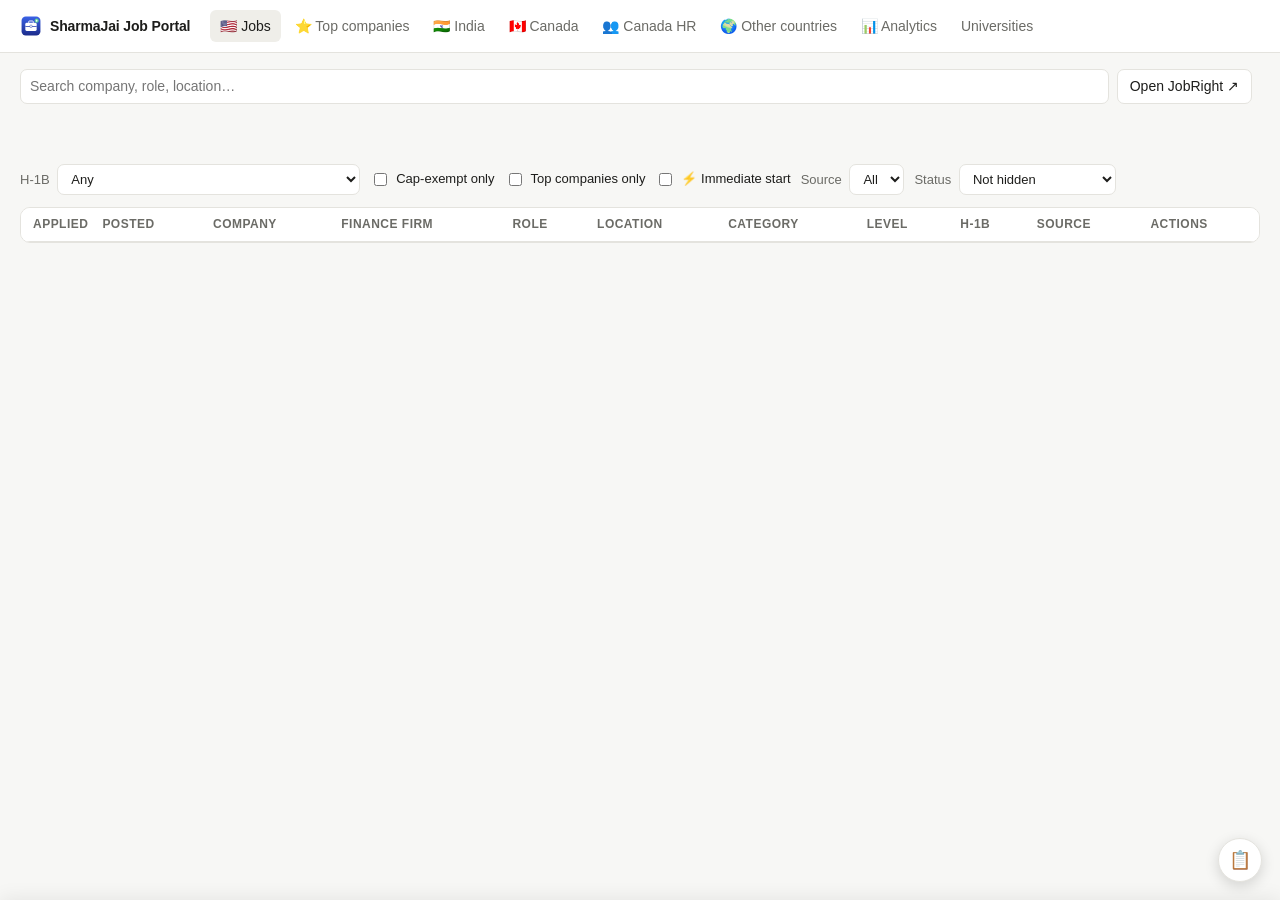
==== static/index.html @ 550d32d0 "Accounts: optional email to sign in with; 8-character minimum password Co-Authored-By: Claude Opus 5" ====
<!doctype html>
<!-- ===== JAI SHARMA watermark =====
    ,,,,,,,    ,,,    ,,,,,,         ,,,,,   ,,   ,,    ,,,    ,,,,,,   ,,   ,,    ,,,
        ,,    ,, ,,     ,,          ,,   ,,  ,,   ,,   ,, ,,   ,,   ,,  ,,, ,,,   ,, ,,
        ,,   ,,   ,,    ,,          ,,       ,,   ,,  ,,   ,,  ,,   ,,  ,,,,,,,  ,,   ,,
        ,,   ,,   ,,    ,,           ,,,,,   ,,,,,,,  ,,   ,,  ,,,,,,   ,, , ,,  ,,   ,,
        ,,   ,,,,,,,    ,,               ,,  ,,   ,,  ,,,,,,,  ,, ,,    ,,   ,,  ,,,,,,,
    ,,  ,,   ,,   ,,    ,,          ,,   ,,  ,,   ,,  ,,   ,,  ,,  ,,   ,,   ,,  ,,   ,,
     ,,,,    ,,   ,,  ,,,,,,         ,,,,,   ,,   ,,  ,,   ,,  ,,   ,,  ,,   ,,  ,,   ,,

                                                     J       A
                        IS                           HA     RM
                      AJAISH                         ARMAJAISHAR
                    MAJAISHARM                      AJAI00SHARMAJAI
                  SHARMAJAISHARM                   AJAISHARMAJAISHARMAJ
                AISHARMAJAISHARMAJ                AISHARMAJAISHARMAJAISHAR
              MAJAISHARMAJAISHARMAJA             ISHARMAJAISHARMA  JA  IS H
            ARMAJAISHARMAJAISHARMAJAIS          HARMAJAISHAR   MA  JA
          ISHARMAJAISHARMAJAISHARMAJAISH       ARMAJAISHAR
              MAJAISHARMAJAISHARMAJAISHARM    AJAISHARMA
     J           AISHARMAJAISHARMAJAISHARMAJAISHARM
     AJ        AISHARMAJAISHARMAJAISHARMAJAISHARMA
     JAI     SHARMAJAISHARMAJAISHARMAJAISHARMAJA
      ISHA  RMAJAISHARMAJAISHARMAJAISHARMAJAISH
       ARMAJAISHARMAJAISHARMAJAISHARMAJAISHAR
         MAJAISHARMAJAISHARMAJAISHARMAJAISH
            ARMAJAISHAR  MAJAISHA   RMAJAISH
                         ARMAJ      AISHA
                         RMAJAI     SHARMA
                        JAI SHAR   MAJ AISH

                ~ built by JAI SHARMA ~
     ============================== -->
<html lang="en">
<head>
<meta charset="utf-8">
<meta name="viewport" content="width=device-width, initial-scale=1">
<title>SharmaJai Job Portal</title>
<link rel="stylesheet" href="style.css">
</head>
<body>
<header class="top">
  <div class="brand"><img src="logo-mark.svg" alt="" width="22" height="22">SharmaJai Job Portal</div>
  <nav id="tabs">
    <button data-tab="jobs" class="active">🇺🇸 Jobs</button>
    <button data-tab="top">⭐ Top companies</button>
    <button data-tab="india">🇮🇳 India</button>
    <button data-tab="canada">🇨🇦 Canada</button>
    <button data-tab="canhr">👥 Canada HR</button>
    <button data-tab="world">🌍 Other countries</button>
    <button data-tab="analytics">📊 Analytics</button>
    <button data-tab="unis">Universities</button>
    <button data-tab="ask" class="admin-only">Ask All LLMs</button>
    <button data-tab="users" class="admin-only">👤 Users</button>
    <button data-tab="settings" class="admin-only">Settings</button>
  </nav>
  <div id="llm-pills" class="pills"></div>
</header>

<main>
<!-- ============================ JOBS ============================ -->
<section id="tab-jobs" class="tab active">
  <div class="region-head" id="region-head"></div>
  <div class="toolbar">
    <input id="q" type="search" placeholder="Search company, role, location…">
    <button id="btn-refresh" class="primary admin-only">Refresh now</button>
    <button id="btn-apify" class="admin-only">Fetch LinkedIn (Apify)</button>
    <button id="btn-add-job" class="admin-only">+ Add job</button>
    <a class="btn" href="https://jobright.ai/jobs" target="_blank" rel="noopener">Open JobRight ↗</a>
    <span id="refresh-state" class="muted"></span>
  </div>

  <div class="filters">
    <div class="chips" id="f-cat"></div>
    <div class="chips" id="f-level"></div>
    <div class="chips" id="f-age"></div>
    <div class="chips" id="f-stype"></div>
    <div class="chips" id="f-fin"></div>
    <div class="chips" id="f-place"></div>
    <div class="row">
      <label class="us-only">H-1B
        <select id="f-h1b">
          <option value="">Any</option>
          <option value="sponsor">Has sponsored H-1B (USCIS data or posting)</option>
          <option value="yes">Posting says it sponsors</option>
          <option value="not-no">Hide "no sponsorship" / citizens only</option>
        </select>
      </label>
      <label class="check us-only"><input type="checkbox" id="f-cap"> Cap-exempt only</label>
      <label class="check"><input type="checkbox" id="f-top"> Top companies only</label>
      <label class="check" title="The posting asks for someone who can start right away"><input type="checkbox" id="f-imm"> ⚡ Immediate start</label>
      <label>Source <select id="f-source"><option value="">All</option></select></label>
      <label>Status
        <select id="f-status">
          <option value="active">Not hidden</option>
          <option value="todo">Not applied yet</option>
          <option value="applied-any">Applied (any stage)</option>
          <option value="saved">Saved</option>
          <option value="waiting">⏸ Wait (checkpoint)</option>
          <option value="declined">✗ Declined</option>
          <option value="interviewing">Interviewing</option>
          <option value="offer">Offer</option>
          <option value="rejected">Rejected</option>
          <option value="hidden">Hidden</option>
        </select>
      </label>
      <span id="count" class="muted"></span>
    </div>
  </div>

  <div class="table-wrap">
    <table id="jobs">
      <thead><tr>
        <th class="cb-col" title="Tick when you've applied">Applied</th>
        <th data-sort="posted">Posted</th>
        <th data-sort="company">Company</th>
        <th data-sort="fin">Finance firm</th>
        <th data-sort="title">Role</th>
        <th data-sort="location">Location</th>
        <th>Category</th>
        <th data-sort="level">Level</th>
        <th data-sort="h1b">H-1B</th>
        <th data-sort="source">Source</th>
        <th>Actions</th>
      </tr></thead>
      <tbody></tbody>
    </table>
    <button id="more" class="hidden">Show more</button>
  </div>
</section>

<!-- ============================ ANALYTICS ============================ -->
<section id="tab-analytics" class="tab">
  <div id="an" class="an"></div>
</section>

<!-- ============================ UNIVERSITIES ============================ -->
<section id="tab-unis" class="tab">
  <div class="uni-head">
    <div>
      <h2>Top universities</h2>
      <p class="muted">Jobs pulled straight from the universities' own career sites, plus matching postings from your other sources.
      Universities and their affiliated nonprofits are usually <b>H-1B cap-exempt</b>, meaning no lottery, and they can file at any time of year.</p>
    </div>
  </div>
  <div id="uni-cards" class="uni-cards"></div>
  <div class="toolbar">
    <input id="uq" type="search" placeholder="Search role or keyword (e.g. software, data, research)…">
    <span id="uni-count" class="muted"></span>
  </div>
  <div class="filters">
    <div class="chips" id="u-type"></div>
    <div class="chips" id="u-age"></div>
  </div>
  <div class="table-wrap">
    <table id="uni-table">
      <thead><tr><th class="cb-col">Applied</th><th>Posted</th><th>University</th><th>Role</th><th>Location</th><th>Type</th><th>Source</th><th>Actions</th></tr></thead>
      <tbody></tbody>
    </table>
    <button id="u-more" class="hidden">Show more</button>
  </div>
</section>

<!-- ============================ ASK ALL ============================ -->
<section id="tab-ask" class="tab">
  <div class="ask">
    <div class="templates" id="templates"></div>
    <textarea id="ask-system" rows="2" placeholder="System prompt (optional)"></textarea>
    <textarea id="ask-prompt" rows="7" placeholder="Ask ChatGPT, Claude and the others the same thing…"></textarea>
    <div class="row">
      <div id="ask-providers" class="row"></div>
      <button id="ask-go" class="primary">Ask all</button>
    </div>
    <div id="ask-out" class="grid"></div>
  </div>
</section>

<!-- ============================ SETTINGS ============================ -->
<section id="tab-users" class="tab">
  <h2>Users</h2>
  <p class="muted">Only you can create accounts. Each person signs in with the username and password you give them,
    sees the job tabs and their own Analytics, and marks applied / wait / decline for themselves. They can change
    their password from the 🔑 button. Phone alerts, Settings, LinkedIn fetches and Ask All LLMs stay yours.</p>
  <form id="user-form" class="user-form" autocomplete="off">
    <input id="nu-name" placeholder="Username (e.g. priya)" required pattern="[A-Za-z0-9._-]{3,32}" autocapitalize="none" spellcheck="false">
    <input id="nu-email" type="email" placeholder="Email (optional, can sign in with it)" autocapitalize="none" spellcheck="false">
    <input id="nu-pass" placeholder="Starting password (8+ characters)" required minlength="8">
    <button class="secondary" type="button" id="nu-gen" title="Make up a strong password">🎲 Generate</button>
    <button class="primary">Create account</button>
  </form>
  <table class="users-table"><thead><tr><th>User</th><th>Role</th><th>Status</th><th>Applied</th><th>Last sign-in</th><th>Last activity</th><th></th></tr></thead>
    <tbody id="users-body"></tbody></table>
</section>

<section id="tab-settings" class="tab">
  <div class="settings">
    <h3>AI models</h3>
    <div id="set-llms"></div>
    <p class="muted">Keys live in <code>.env</code> in the project folder (restart the portal after editing). ChatGPT Plus / Claude Pro don't include API access — without keys, use the copy &amp; paste mode.</p>

    <h3>GitHub job lists</h3>
    <ul id="set-sources" class="list"></ul>
    <div class="row">
      <input id="src-url" placeholder="https://github.com/owner/repo">
      <input id="src-name" placeholder="Name (optional)">
      <select id="src-level">
        <option value="early_career">New grad / early career</option>
        <option value="internship">Internships</option>
        <option value="experienced">Experienced</option>
      </select>
      <button id="src-add" class="primary">Add</button>
    </div>

    <h3>Apify (LinkedIn)</h3>
    <div id="set-apify"></div>

    <h3>Finance firms</h3>
    <p class="muted">Edit the list in <code>config/finance_firms.yaml</code>. H-1B numbers are initial + continuing approvals from the
      <a href="https://www.uscis.gov/tools/reports-and-studies/h-1b-employer-data-hub" target="_blank" rel="noopener">USCIS H-1B Employer Data Hub</a>, FY2023 (latest published).</p>
    <div class="table-wrap"><table class="small" id="set-firms"><thead><tr><th>Firm</th><th>Category</th><th>H-1B FY23</th><th>Career site</th></tr></thead><tbody></tbody></table></div>

    <h3 id="alerts-h">📱 Phone &amp; email alerts</h3>
    <div class="card" id="alerts-card"><span class="spinner"></span>Loading…</div>

    <h3>Tech companies</h3>
    <p class="muted">FAANG / MAANG, big tech, top tech and India tech, read from their own career sites. Edit the list in <code>config/more_companies.yaml</code>.
      Google, Meta, Apple and Uber can't be read directly; they come from the GitHub lists and the LinkedIn (Apify) company search.</p>
    <div class="table-wrap"><table class="small" id="set-companies"><thead><tr><th>Company</th><th>Group</th><th>H-1B FY23</th><th>Career site</th></tr></thead><tbody></tbody></table></div>

    <h3>Last fetch</h3>
    <table class="small" id="set-log"><tbody></tbody></table>
  </div>
</section>
</main>

<dialog id="dlg-pass">
  <form method="dialog" id="pass-form">
    <h3>Change your password</h3>
    <label class="lbl" for="pw-cur">Current password</label>
    <input id="pw-cur" type="password" autocomplete="current-password" required>
    <label class="lbl" for="pw-new">New password (8+ characters)</label>
    <input id="pw-new" type="password" autocomplete="new-password" required minlength="8">
    <p id="pw-msg" class="flag" role="alert"></p>
    <menu><button value="cancel" formnovalidate>Cancel</button><button value="ok" class="primary" id="pw-go">Change password</button></menu>
  </form>
</dialog>

<dialog id="dlg-job">
  <form method="dialog" id="add-job-form">
    <h3>Add a job</h3>
    <input name="company" placeholder="Company" required>
    <input name="title" placeholder="Title" required>
    <input name="location" placeholder="Location">
    <input name="url" placeholder="Apply link">
    <input name="source" placeholder="Where you found it (LinkedIn, JobRight, referral…)">
    <textarea name="description" rows="6" placeholder="Job description (optional — helps H-1B detection and tailoring)"></textarea>
    <div class="row"><button value="cancel" formnovalidate>Cancel</button><button value="ok" class="primary">Add</button></div>
  </form>
</dialog>

<!-- quick-copy bar: slides up when you scroll -->
<div id="qbar" class="qbar">
  <div class="qpanel hidden" id="qpanel">
    <div class="qcol">
      <h4>Links <span class="muted">click a value in the bar to copy it</span></h4>
      <div id="q-links"></div>
      <button class="link-btn" id="q-add-link">+ add link</button>
    </div>
    <div class="qcol">
      <h4>Saved answers</h4>
      <div id="q-snips"></div>
      <button class="link-btn" id="q-add-snip">+ add answer</button>
    </div>
    <div class="qcol grow">
      <h4>Notes <span class="muted" id="q-saved"></span></h4>
      <textarea id="q-notes" placeholder="Paste or write anything: referral names, recruiter emails, application IDs, answers you reuse…"></textarea>
    </div>
  </div>
  <div class="qstrip">
    <div id="q-chips" class="qchips"></div>
    <button id="q-toggle" class="qbtn">Notes &amp; edit ▴</button>
    <button id="q-pin" class="qbtn" title="Keep the bar visible">📌</button>
  </div>
</div>
<button id="q-fab" class="qfab" title="Links & notes">📋</button>

<div id="viz-tip" class="viz-tip" role="tooltip"></div>
<div id="st-menu" class="st-menu" role="menu">
  <button data-set="applied"><span class="st-dot st-applied">✓</span> Applied</button>
  <button data-set="waiting"><span class="st-dot st-waiting">⏸</span> Wait (checkpoint)</button>
  <button data-set="declined"><span class="st-dot st-declined">✗</span> Decline</button>
  <button data-set="new"><span class="st-dot"></span> Clear</button>
</div>
<div id="toast"></div>
<script src="app.js"></script>
</body>
</html>
---- static/style.css ----
/* ===== JAI SHARMA watermark =====
    ,,,,,,,    ,,,    ,,,,,,         ,,,,,   ,,   ,,    ,,,    ,,,,,,   ,,   ,,    ,,,
        ,,    ,, ,,     ,,          ,,   ,,  ,,   ,,   ,, ,,   ,,   ,,  ,,, ,,,   ,, ,,
        ,,   ,,   ,,    ,,          ,,       ,,   ,,  ,,   ,,  ,,   ,,  ,,,,,,,  ,,   ,,
        ,,   ,,   ,,    ,,           ,,,,,   ,,,,,,,  ,,   ,,  ,,,,,,   ,, , ,,  ,,   ,,
        ,,   ,,,,,,,    ,,               ,,  ,,   ,,  ,,,,,,,  ,, ,,    ,,   ,,  ,,,,,,,
    ,,  ,,   ,,   ,,    ,,          ,,   ,,  ,,   ,,  ,,   ,,  ,,  ,,   ,,   ,,  ,,   ,,
     ,,,,    ,,   ,,  ,,,,,,         ,,,,,   ,,   ,,  ,,   ,,  ,,   ,,  ,,   ,,  ,,   ,,

                                                     J       A
                        IS                           HA     RM
                      AJAISH                         ARMAJAISHAR
                    MAJAISHARM                      AJAI00SHARMAJAI
                  SHARMAJAISHARM                   AJAISHARMAJAISHARMAJ
                AISHARMAJAISHARMAJ                AISHARMAJAISHARMAJAISHAR
              MAJAISHARMAJAISHARMAJA             ISHARMAJAISHARMA  JA  IS H
            ARMAJAISHARMAJAISHARMAJAIS          HARMAJAISHAR   MA  JA
          ISHARMAJAISHARMAJAISHARMAJAISH       ARMAJAISHAR
              MAJAISHARMAJAISHARMAJAISHARM    AJAISHARMA
     J           AISHARMAJAISHARMAJAISHARMAJAISHARM
     AJ        AISHARMAJAISHARMAJAISHARMAJAISHARMA
     JAI     SHARMAJAISHARMAJAISHARMAJAISHARMAJA
      ISHA  RMAJAISHARMAJAISHARMAJAISHARMAJAISH
       ARMAJAISHARMAJAISHARMAJAISHARMAJAISHAR
         MAJAISHARMAJAISHARMAJAISHARMAJAISH
            ARMAJAISHAR  MAJAISHA   RMAJAISH
                         ARMAJ      AISHA
                         RMAJAI     SHARMA
                        JAI SHAR   MAJ AISH

                ~ built by JAI SHARMA ~
   ============================== */
:root {
  --bg: #f7f7f5; --panel: #ffffff; --ink: #1d1d1b; --muted: #6b6b66; --line: #e4e3de;
  --accent: #2f5bd3; --accent-ink: #fff; --good: #1f7a4d; --warn: #a15c00; --bad: #b3261e;
  --chip: #efeee9; --chip-on: #1d1d1b; --chip-on-ink: #fff;
}
@media (prefers-color-scheme: dark) {
  :root {
    --bg: #151514; --panel: #1e1e1c; --ink: #ecebe6; --muted: #9a9993; --line: #33332f;
    --accent: #7b9bff; --accent-ink: #0d1330; --good: #5fcf96; --warn: #f0b35a; --bad: #ff8a80;
    --chip: #2a2a27; --chip-on: #ecebe6; --chip-on-ink: #151514;
  }
}
* { box-sizing: border-box; }
body { margin: 0; background: var(--bg); color: var(--ink); font: 14px/1.45 -apple-system, BlinkMacSystemFont, "Inter", "Segoe UI", sans-serif; }
a { color: var(--accent); text-decoration: none; }
a:hover { text-decoration: underline; }
code { background: var(--chip); padding: 1px 5px; border-radius: 4px; }
.muted { color: var(--muted); }
.hidden { display: none !important; }

header.top { display: flex; align-items: center; gap: 20px; padding: 10px 20px; border-bottom: 1px solid var(--line); background: var(--panel); position: sticky; top: 0; z-index: 5; flex-wrap: wrap; }
.brand { font-weight: 700; letter-spacing: -.01em; }
nav button { background: none; border: 0; padding: 6px 10px; color: var(--muted); font-weight: 500; border-radius: 6px; }
nav button.active { color: var(--ink); background: var(--chip); }
.pills { margin-left: auto; display: flex; gap: 6px; flex-wrap: wrap; }
.pill { font-size: 12px; padding: 2px 8px; border-radius: 99px; background: var(--chip); color: var(--muted); }
.pill.on { color: var(--good); }

main { padding: 16px 20px; }
.tab { display: none; }
.tab.active { display: block; }

button, .btn { font: inherit; padding: 6px 12px; border-radius: 7px; border: 1px solid var(--line); background: var(--panel); color: var(--ink); cursor: pointer; white-space: nowrap; }
button:hover, .btn:hover { border-color: var(--muted); text-decoration: none; }
button.primary { background: var(--accent); color: var(--accent-ink); border-color: var(--accent); }
button:disabled { opacity: .5; cursor: wait; }
input, select, textarea { font: inherit; color: var(--ink); background: var(--panel); border: 1px solid var(--line); border-radius: 7px; padding: 6px 9px; }
textarea { width: 100%; resize: vertical; }
input:focus, textarea:focus, select:focus { outline: 2px solid color-mix(in srgb, var(--accent) 40%, transparent); border-color: var(--accent); }
label { color: var(--muted); font-size: 13px; }
label select { margin-left: 4px; }
label.check { display: inline-flex; gap: 6px; align-items: center; color: var(--ink); }
.lbl { display: block; margin-top: 8px; }
.row { display: flex; gap: 10px; align-items: center; flex-wrap: wrap; }

.toolbar { display: flex; gap: 8px; align-items: center; flex-wrap: wrap; margin-bottom: 12px; }
.toolbar #q { flex: 1; min-width: 220px; }
.filters { display: grid; gap: 8px; margin-bottom: 12px; }
.chips { display: flex; gap: 6px; flex-wrap: wrap; }
.chip { border: 0; background: var(--chip); padding: 4px 11px; border-radius: 99px; font-size: 13px; }
.chip.on { background: var(--chip-on); color: var(--chip-on-ink); }
.chip small { opacity: .65; margin-left: 4px; }

.table-wrap { background: var(--panel); border: 1px solid var(--line); border-radius: 10px; overflow-x: auto; }
table { border-collapse: collapse; width: 100%; }
th, td { text-align: left; padding: 8px 10px; border-bottom: 1px solid var(--line); vertical-align: top; }
th { font-size: 12px; text-transform: uppercase; letter-spacing: .04em; color: var(--muted); font-weight: 600; cursor: pointer; user-select: none; position: sticky; top: 0; background: var(--panel); }
th.sorted::after { content: " ↓"; }
th.sorted.asc::after { content: " ↑"; }
tr:hover td { background: color-mix(in srgb, var(--chip) 50%, transparent); }
tr.applied td { opacity: .55; }
td.age { font-variant-numeric: tabular-nums; font-weight: 600; white-space: nowrap; }
td.age.fresh { color: var(--good); }
td.company { font-weight: 600; }
td.loc { color: var(--muted); max-width: 220px; }
.tag { display: inline-block; font-size: 11px; padding: 1px 7px; border-radius: 99px; background: var(--chip); color: var(--muted); margin: 1px 2px 1px 0; white-space: nowrap; font-weight: 500; }
.tag.top { color: var(--warn); }
.tag.cap { color: var(--accent); }
.tag.yes { color: var(--good); }
.tag.likely { color: var(--good); opacity: .8; }
.tag.no, .tag.citizen { color: var(--bad); }
.actions { display: flex; gap: 6px; align-items: center; }
.actions select { padding: 3px 4px; font-size: 12px; }
.actions button, .actions a.btn { padding: 3px 8px; font-size: 12px; }
#more { display: block; margin: 12px auto; }

/* shared */
details summary { cursor: pointer; font-weight: 600; }
details[open] { display: grid; gap: 6px; }
.card { background: var(--panel); border: 1px solid var(--line); border-radius: 10px; padding: 16px; margin-bottom: 14px; }
.card h3 { margin: 0 0 8px; font-size: 15px; }
.card h4 { margin: 14px 0 6px; font-size: 13px; color: var(--muted); text-transform: uppercase; letter-spacing: .04em; }
.flag { color: var(--bad); }
.spinner { display: inline-block; width: 12px; height: 12px; border: 2px solid var(--line); border-top-color: var(--accent); border-radius: 50%; animation: spin .8s linear infinite; vertical-align: -1px; margin-right: 6px; }
@keyframes spin { to { transform: rotate(360deg); } }

/* ask */
.ask { display: grid; gap: 10px; max-width: 1400px; }
.templates { display: flex; gap: 6px; flex-wrap: wrap; }
.grid { display: grid; grid-template-columns: repeat(auto-fit, minmax(340px, 1fr)); gap: 12px; }
.answer { white-space: pre-wrap; font-size: 13.5px; }

/* settings */
.settings { max-width: 900px; }
.settings h3 { margin: 22px 0 8px; }
.list { list-style: none; padding: 0; display: grid; gap: 6px; }
.list li { display: flex; justify-content: space-between; gap: 10px; background: var(--panel); border: 1px solid var(--line); border-radius: 8px; padding: 8px 12px; align-items: center; }
table.small td { font-size: 13px; padding: 5px 10px; }
#src-url { flex: 1; min-width: 260px; }

dialog { border: 1px solid var(--line); border-radius: 12px; background: var(--panel); color: var(--ink); width: min(560px, 92vw); }
dialog form { display: grid; gap: 8px; }
dialog h3 { margin: 0 0 4px; }
#toast { position: fixed; bottom: 20px; left: 50%; transform: translateX(-50%); background: var(--chip-on); color: var(--chip-on-ink); padding: 8px 16px; border-radius: 8px; opacity: 0; transition: opacity .2s; pointer-events: none; max-width: 80vw; }
#toast.show { opacity: 1; }

@media (max-width: 900px) { main { padding: 12px; } }

/* universities */
.uni-head h2 { margin: 0 0 4px; font-size: 20px; letter-spacing: -.01em; }
.uni-head p { margin: 0 0 14px; max-width: 820px; }
.uni-cards { display: grid; grid-template-columns: repeat(auto-fill, minmax(150px, 1fr)); gap: 8px; margin-bottom: 16px; }
.uni { background: var(--panel); border: 1px solid var(--line); border-radius: 10px; padding: 10px 12px; cursor: pointer; display: grid; gap: 2px; text-align: left; }
.uni:hover { border-color: var(--muted); }
.uni.on { border-color: var(--accent); box-shadow: 0 0 0 1px var(--accent) inset; }
.uni b { font-size: 14px; }
.uni .n { font-size: 22px; font-weight: 700; font-variant-numeric: tabular-nums; line-height: 1.1; }
.uni .meta { font-size: 12px; color: var(--muted); display: flex; justify-content: space-between; gap: 6px; align-items: center; }
.uni .meta a { font-size: 12px; }
.uni .fresh { color: var(--good); }

/* posted + source cells */
td.age b { display: block; font-size: 15px; }
.age-long { display: block; font-weight: 500; font-size: 12px; color: var(--ink); }
.age-date { display: block; font-weight: 400; font-size: 11px; color: var(--muted); white-space: nowrap; }
td.age.fresh b, td.age.fresh .age-long { color: var(--good); }
td.src { min-width: 140px; }
.stype { display: inline-block; font-size: 10.5px; font-weight: 700; letter-spacing: .03em; text-transform: uppercase; padding: 1px 6px; border-radius: 4px; background: var(--chip); color: var(--muted); }
.stype.github { color: var(--ink); }
.stype.apify { color: #0a66c2; }
.stype.university { color: var(--accent); }
.stype.manual { color: var(--warn); }
.sname { display: block; font-size: 12.5px; margin-top: 2px; }
.also { display: block; font-size: 11px; color: var(--accent); cursor: help; }

a.btn.primary { background: var(--accent); color: var(--accent-ink); border-color: var(--accent); }

/* ---------- quick-copy bar ---------- */
.qbar { position: fixed; left: 0; right: 0; bottom: 0; z-index: 20; transform: translateY(110%); transition: transform .25s ease;
  background: var(--panel); border-top: 1px solid var(--line); box-shadow: 0 -6px 20px rgba(0,0,0,.08); }
.qbar.up { transform: translateY(0); }
.qstrip { display: flex; gap: 8px; align-items: center; padding: 8px 16px; }
.qchips { display: flex; gap: 6px; overflow-x: auto; flex: 1; scrollbar-width: thin; }
.qchip { font-size: 12.5px; padding: 4px 10px; border-radius: 99px; background: var(--chip); border: 1px solid transparent; white-space: nowrap; }
.qchip b { color: var(--accent); font-weight: 600; margin-right: 3px; }
.qchip:hover { border-color: var(--accent); }
.qbtn { font-size: 12.5px; padding: 4px 10px; }
#q-pin.on { background: var(--chip-on); color: var(--chip-on-ink); }
.qpanel { display: grid; grid-template-columns: 1fr 1fr 1.2fr; gap: 16px; padding: 14px 16px 4px; max-height: 45vh; overflow: auto; border-bottom: 1px solid var(--line); }
.qpanel h4 { margin: 0 0 6px; font-size: 12px; text-transform: uppercase; letter-spacing: .04em; }
.qcol textarea#q-notes { height: calc(45vh - 60px); min-height: 140px; }
.qrow { display: grid; grid-template-columns: 100px 1fr auto auto; gap: 4px; margin-bottom: 5px; align-items: start; }
.qrow input, .qrow textarea { font-size: 13px; padding: 4px 7px; }
.qcopy, .qdel { padding: 3px 7px; font-size: 13px; }
.qdel { color: var(--bad); }
.link-btn { border: 0; background: none; color: var(--accent); padding: 2px 0; font-size: 13px; }
.qfab { position: fixed; right: 18px; bottom: 18px; z-index: 19; border-radius: 99px; width: 44px; height: 44px; font-size: 18px; padding: 0;
  box-shadow: 0 4px 14px rgba(0,0,0,.15); }
body { padding-bottom: 60px; }
@media (max-width: 900px) { .qpanel { grid-template-columns: 1fr; } }

/* finance firm column */
td.fin { min-width: 130px; }
.seg { display: inline-block; font-size: 10.5px; font-weight: 700; padding: 1px 6px; border-radius: 4px; background: var(--chip); letter-spacing: .02em; white-space: nowrap; }
.seg-broad_banks, .seg-global_banks { color: #1f6feb; }
.seg-ib_markets { color: #8250df; }
.seg-asset_managers, .seg-private_markets { color: #1a7f37; }
.seg-hedge_quant, .seg-market_makers { color: #bf3989; }
.seg-exchanges, .seg-fin_data { color: #9a6700; }
.seg-payments, .seg-fintech { color: #0a7ea4; }
@media (prefers-color-scheme: dark) {
  .seg-broad_banks, .seg-global_banks { color: #79b8ff; } .seg-ib_markets { color: #c297ff; }
  .seg-asset_managers, .seg-private_markets { color: #56d364; } .seg-hedge_quant, .seg-market_makers { color: #ff7eb6; }
  .seg-exchanges, .seg-fin_data { color: #e3b341; } .seg-payments, .seg-fintech { color: #56d4dd; }
}
td.h1b { min-width: 118px; }
.tag.unknown { opacity: .8; }

/* region tabs */
.region-head h2 { margin: 0 0 2px; font-size: 20px; letter-spacing: -.01em; }
.region-head p { margin: 0 0 12px; max-width: 900px; }

/* applied checkbox */
th.cb-col, td.cb-col { width: 34px; text-align: center; padding-left: 12px; padding-right: 4px; }
.applied-cb { width: 17px; height: 17px; accent-color: var(--good); cursor: pointer; margin-top: 2px; }
tr.is-applied td { background: color-mix(in srgb, var(--good) 7%, transparent); }
tr.is-applied td:not(.cb-col) { opacity: .72; }
tr.applied td { opacity: 1; }

/* ---------- analytics ---------- */
.an { --viz-accent: #2a78d6; --ord-1: #86b6ef; --ord-2: #5598e7; --ord-3: #2a78d6; --ord-4: #1c5cab;
  --viz-grid: #e1e0d9; --viz-base: #c3c2b7; --viz-muted: #898781; max-width: 1400px; }
@media (prefers-color-scheme: dark) {
  .an { --viz-accent: #3987e5; --ord-1: #9ec5f4; --ord-2: #6da7ec; --ord-3: #3987e5; --ord-4: #256abf; --viz-grid: #2c2c2a; --viz-base: #383835; }
}
.an-head { display: flex; justify-content: space-between; align-items: flex-start; gap: 12px; margin-bottom: 12px; }
.an-head h2 { margin: 0 0 2px; font-size: 20px; letter-spacing: -.01em; }
.an-head p { margin: 0; }
.tiles { display: grid; grid-template-columns: 1.4fr repeat(6, 1fr); gap: 10px; margin-bottom: 12px; }
.tile { background: var(--panel); border: 1px solid var(--line); border-radius: 10px; padding: 12px 14px; display: flex; flex-direction: column; gap: 2px; min-width: 0; }
.t-label { font-size: 12px; color: var(--muted); }
.t-value { font-size: 26px; font-weight: 650; letter-spacing: -.01em; line-height: 1.15; }
.tile.hero .t-value { font-size: 48px; line-height: 1; margin: 4px 0; }
.t-note { font-size: 12px; color: var(--muted); }
.t-note .up { color: var(--good); font-weight: 600; } .t-note .down { color: var(--bad); font-weight: 600; }
.insight { background: color-mix(in srgb, var(--accent) 8%, var(--panel)); border: 1px solid color-mix(in srgb, var(--accent) 25%, var(--line));
  border-radius: 10px; padding: 10px 14px; margin-bottom: 14px; font-size: 14px; }
.an-grid { display: grid; grid-template-columns: repeat(3, minmax(0, 1fr)); gap: 12px; }
.an-card { margin: 0; min-width: 0; }
.an-card.wide { grid-column: 1 / -1; }
.an-card h3 { margin: 0; }
.an-sub { margin: 2px 0 10px; font-size: 12.5px; }
.an-foot { margin: 8px 0 0; font-size: 12px; }
.seg-toggle { display: inline-flex; gap: 4px; }
.hbars { display: grid; gap: 7px; }
.hb { display: grid; grid-template-columns: minmax(90px, 38%) 1fr; gap: 10px; align-items: center; font-size: 13px; cursor: default; }
.hb-label { overflow: hidden; text-overflow: ellipsis; white-space: nowrap; color: var(--ink); }
.hb-track { display: flex; align-items: center; gap: 8px; min-width: 0; }
.hb-bar { display: block; height: 14px; border-radius: 0 4px 4px 0; flex: none; max-width: calc(100% - 64px); }
.hb-val { font-size: 12.5px; font-variant-numeric: tabular-nums; white-space: nowrap; color: var(--ink); }
.hb:hover .hb-bar { filter: brightness(1.08); }
svg.cols { width: 100%; height: auto; display: block; overflow: visible; }
svg.cols .grid { stroke: var(--viz-grid); stroke-width: 1; }
svg.cols .base { stroke: var(--viz-base); stroke-width: 1; }
svg.cols .tick { fill: var(--viz-muted); font-size: 11px; font-variant-numeric: tabular-nums; }
svg.cols .col { fill: var(--viz-accent); }
svg.cols .hit { fill: transparent; }
svg.cols .hit:hover { fill: color-mix(in srgb, var(--viz-accent) 8%, transparent); }
.tview { margin-top: 10px; font-size: 12.5px; }
.tview summary { cursor: pointer; color: var(--muted); font-weight: 500; }
.tview table { margin-top: 6px; }
table.recent td { vertical-align: middle; }
.viz-tip { position: fixed; z-index: 50; pointer-events: none; background: var(--chip-on); color: var(--chip-on-ink); font-size: 12.5px;
  padding: 5px 9px; border-radius: 6px; opacity: 0; transition: opacity .08s; white-space: nowrap; }
.viz-tip.show { opacity: 1; }
@media (max-width: 1250px) { .tiles { grid-template-columns: repeat(4, 1fr); } .tile.hero { grid-column: span 2; } .an-grid { grid-template-columns: repeat(2, minmax(0, 1fr)); } }
@media (max-width: 760px) { .tiles { grid-template-columns: repeat(2, 1fr); } .an-grid { grid-template-columns: 1fr; } }

/* login page */
.login-body { min-height: 100vh; display: grid; place-items: center; padding: 16px; }
.login-card { background: var(--panel); border: 1px solid var(--line); border-radius: 14px; padding: 28px; width: min(380px, 100%); display: grid; gap: 8px; }
.login-card .brand { font-size: 20px; }
.login-card input { padding: 9px 11px; }
.login-card button { margin-top: 10px; padding: 9px; }
.login-card p { margin: 0; min-height: 18px; }
#signout { font-size: 12px; padding: 3px 9px; }

.brand { display: inline-flex; align-items: center; gap: 8px; }
.brand img { display: block; }

/* top companies: posting-pattern cards */
.pat-cards { display: grid; grid-template-columns: repeat(auto-fill, minmax(178px, 1fr)); gap: 8px; margin: 4px 0 14px; }
.pat { text-align: left; display: grid; gap: 2px; padding: 10px 12px; border-radius: 10px; background: var(--panel); border: 1px solid var(--line); cursor: pointer; }
.pat:hover { border-color: var(--muted); }
.pat.on { border-color: var(--accent); box-shadow: 0 0 0 1px var(--accent) inset; }
.pat-name { font-weight: 650; }
.pat-win { font-size: 15px; font-weight: 600; }
.pat-days { font-size: 12px; color: var(--muted); }
.hourbars { width: 100%; height: 26px; margin-top: 4px; }
.hourbars rect { fill: color-mix(in srgb, var(--muted) 35%, transparent); }
.hourbars rect.on { fill: var(--accent); }
.pat-axis { display: flex; justify-content: space-between; font-size: 10px; color: var(--muted); padding-right: 25%; }
/* alerts settings */
code.topic { font-size: 14px; padding: 4px 8px; user-select: all; }
.al-grid { display: grid; gap: 8px; margin: 8px 0 12px; }
.al-grid label.check { margin-right: 10px; }
.al-grid .big { font-size: 15px; }
.al-hist { margin: 4px 0; padding-left: 18px; font-size: 13px; }
#al-email { width: 240px; }

.al-ch { border: 1px solid var(--line); border-radius: 8px; padding: 10px 12px; margin-bottom: 8px; }
.al-ch p { margin: 6px 0; }
.al-steps { margin: 6px 0 0; padding-left: 20px; line-height: 1.9; font-size: 13.5px; }

/* status box on the left + hold menu */
.st-btn { width: 22px; height: 22px; padding: 0; border-radius: 6px; border: 1.5px solid var(--muted); background: var(--panel);
  font-size: 13px; font-weight: 700; line-height: 1; display: grid; place-items: center; cursor: pointer; touch-action: none;
  user-select: none; -webkit-user-select: none; -webkit-touch-callout: none; }
.st-btn:hover { border-color: var(--ink); }
.st-applied { background: #1f9d55; border-color: #1f9d55; color: #fff; }
.st-waiting { background: #d99a00; border-color: #d99a00; color: #fff; }
.st-declined { background: #d64545; border-color: #d64545; color: #fff; }
tr.is-applied td { background: color-mix(in srgb, #1f9d55 10%, transparent); }
tr.is-waiting td { background: color-mix(in srgb, #d99a00 13%, transparent); }
tr.is-declined td { background: color-mix(in srgb, #d64545 12%, transparent); }
tr.is-declined td:not(.cb-col) { opacity: .6; }
tr.is-declined td:not(.cb-col):not(.age) { text-decoration: line-through; text-decoration-color: color-mix(in srgb, #d64545 60%, transparent); }
.st-menu { position: fixed; z-index: 60; display: none; flex-direction: column; min-width: 180px; padding: 4px; border-radius: 10px;
  background: var(--panel); border: 1px solid var(--line); box-shadow: 0 8px 24px rgba(0,0,0,.18); }
.st-menu.show { display: flex; }
.st-menu button { display: flex; align-items: center; gap: 8px; border: 0; background: none; text-align: left; padding: 7px 8px; border-radius: 6px; }
.st-menu button:hover { background: var(--chip); }
.st-dot { width: 18px; height: 18px; border-radius: 5px; display: grid; place-items: center; font-size: 11px; font-weight: 700; border: 1.5px solid var(--muted); }
.apify-left { font-size: 11px; margin-left: 6px; padding: 1px 6px; border-radius: 99px; background: var(--chip); color: var(--muted); }
.apify-left.low { color: var(--bad); }

.tag.imm { color: #b35c00; background: color-mix(in srgb, #f0a020 18%, transparent); font-weight: 600; }

/* ---------- accounts */
body:not(.is-admin) .admin-only { display: none !important; }
.me { font-size: 13px; color: var(--muted, #8a8f98); margin: 0 4px; white-space: nowrap; }
#chpass { padding: 4px 8px; }
.user-form { display: flex; flex-wrap: wrap; gap: 8px; margin: 12px 0 16px; }
.user-form input { flex: 1 1 220px; min-width: 0; }
.users-table { width: 100%; border-collapse: collapse; }
.users-table th, .users-table td { text-align: left; padding: 8px 10px; border-bottom: 1px solid var(--line, rgba(127,127,127,.2)); font-size: 14px; }
.users-table .acts { white-space: nowrap; text-align: right; }
.users-table .acts button { margin-left: 4px; }
.users-table tr.is-off td { opacity: .55; }
button.danger { color: #e5534b; }
#dlg-pass form { display: flex; flex-direction: column; gap: 6px; min-width: min(360px, 80vw); }
#dlg-pass menu { display: flex; justify-content: flex-end; gap: 8px; padding: 0; margin: 8px 0 0; }
@media (max-width: 640px) {
  .users-table th:nth-child(5), .users-table td:nth-child(5), .users-table th:nth-child(6), .users-table td:nth-child(6) { display: none; }
  .users-table .acts { white-space: normal; }
}
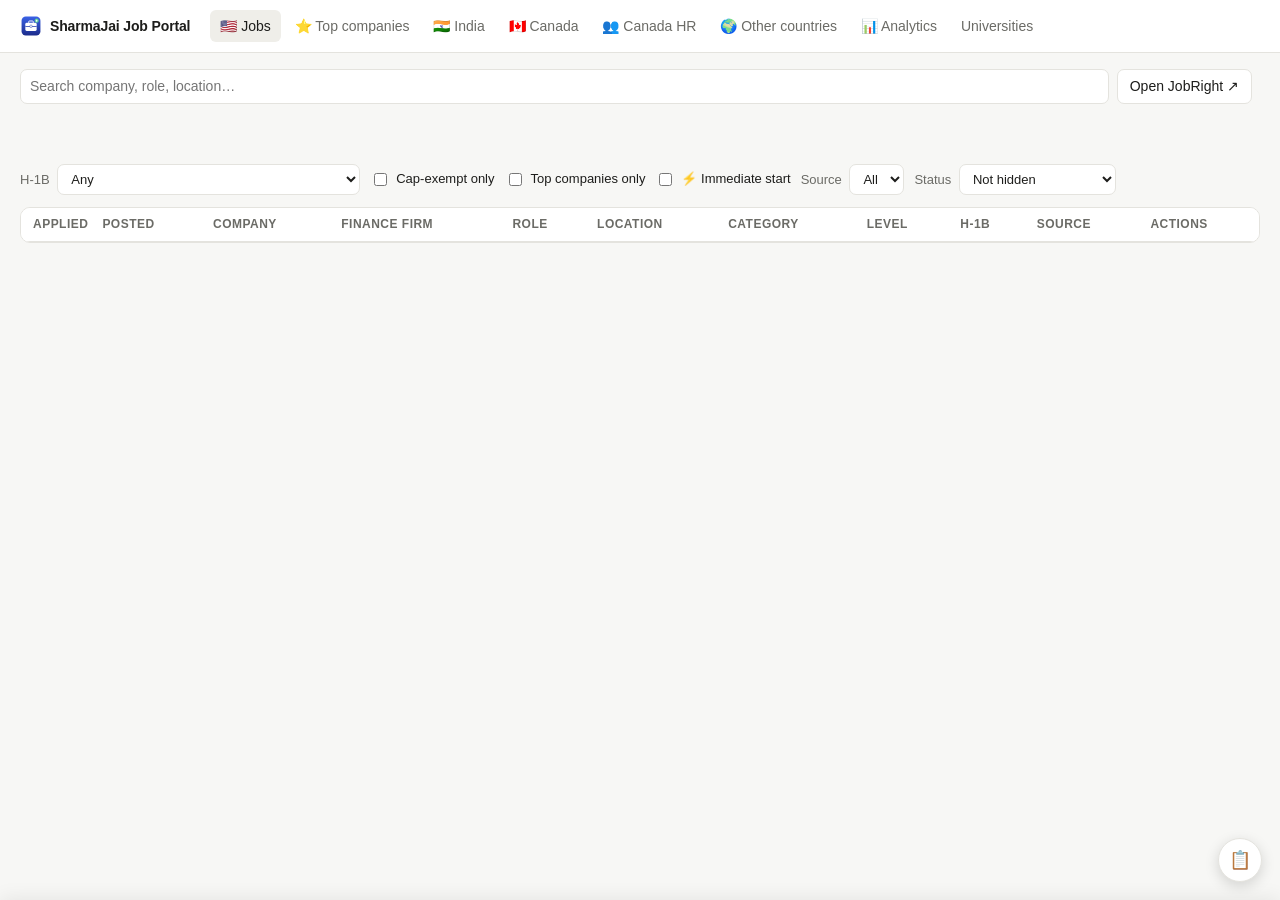
==== commit 8c54b34a: "Handshake tab (admin only): bookmark copies jobs from your signed-in Handshake page, paste to import" ====
--- a/static/index.html
+++ b/static/index.html
@@ -48,6 +48,7 @@
     <button data-tab="canada">🇨🇦 Canada</button>
     <button data-tab="canhr">👥 Canada HR</button>
     <button data-tab="world">🌍 Other countries</button>
+    <button data-tab="handshake" class="admin-only">🤝 Handshake</button>
     <button data-tab="analytics">📊 Analytics</button>
     <button data-tab="unis">Universities</button>
     <button data-tab="ask" class="admin-only">Ask All LLMs</button>
@@ -61,6 +62,16 @@
 <!-- ============================ JOBS ============================ -->
 <section id="tab-jobs" class="tab active">
   <div class="region-head" id="region-head"></div>
+  <div id="hs-panel" class="hs-panel hidden">
+    <ol>
+      <li>Drag this button to your bookmarks bar (once): <a id="hs-bookmarklet" class="btn" title="Drag me to the bookmarks bar">📋 Copy jobs from Handshake</a></li>
+      <li>Open Handshake and search: <a href="https://app.joinhandshake.com/job-search" target="_blank" rel="noopener">Handshake job search ↗</a>
+        (signed in as you; scroll so the jobs you want are on screen)</li>
+      <li>Click the <b>📋 Copy jobs from Handshake</b> bookmark, then paste here and import:</li>
+    </ol>
+    <textarea id="hs-text" rows="3" placeholder="Paste what the bookmark copied (or Handshake job links, one per line)"></textarea>
+    <div class="row"><button class="primary" id="hs-import">Import Handshake jobs</button><span id="hs-msg" class="muted"></span></div>
+  </div>
   <div class="toolbar">
     <input id="q" type="search" placeholder="Search company, role, location…">
     <button id="btn-refresh" class="primary admin-only">Refresh now</button>
--- a/static/style.css
+++ b/static/style.css
@@ -346,3 +346,9 @@
   .users-table th:nth-child(5), .users-table td:nth-child(5), .users-table th:nth-child(6), .users-table td:nth-child(6) { display: none; }
   .users-table .acts { white-space: normal; }
 }
+
+/* ---------- Handshake import */
+.hs-panel { border: 1px solid var(--line, rgba(127,127,127,.25)); border-radius: 10px; padding: 12px 14px; margin: 0 0 12px; }
+.hs-panel ol { margin: 0 0 8px; padding-left: 20px; line-height: 1.9; }
+.hs-panel textarea { width: 100%; box-sizing: border-box; font: inherit; font-size: 13px; }
+#hs-bookmarklet { cursor: grab; }
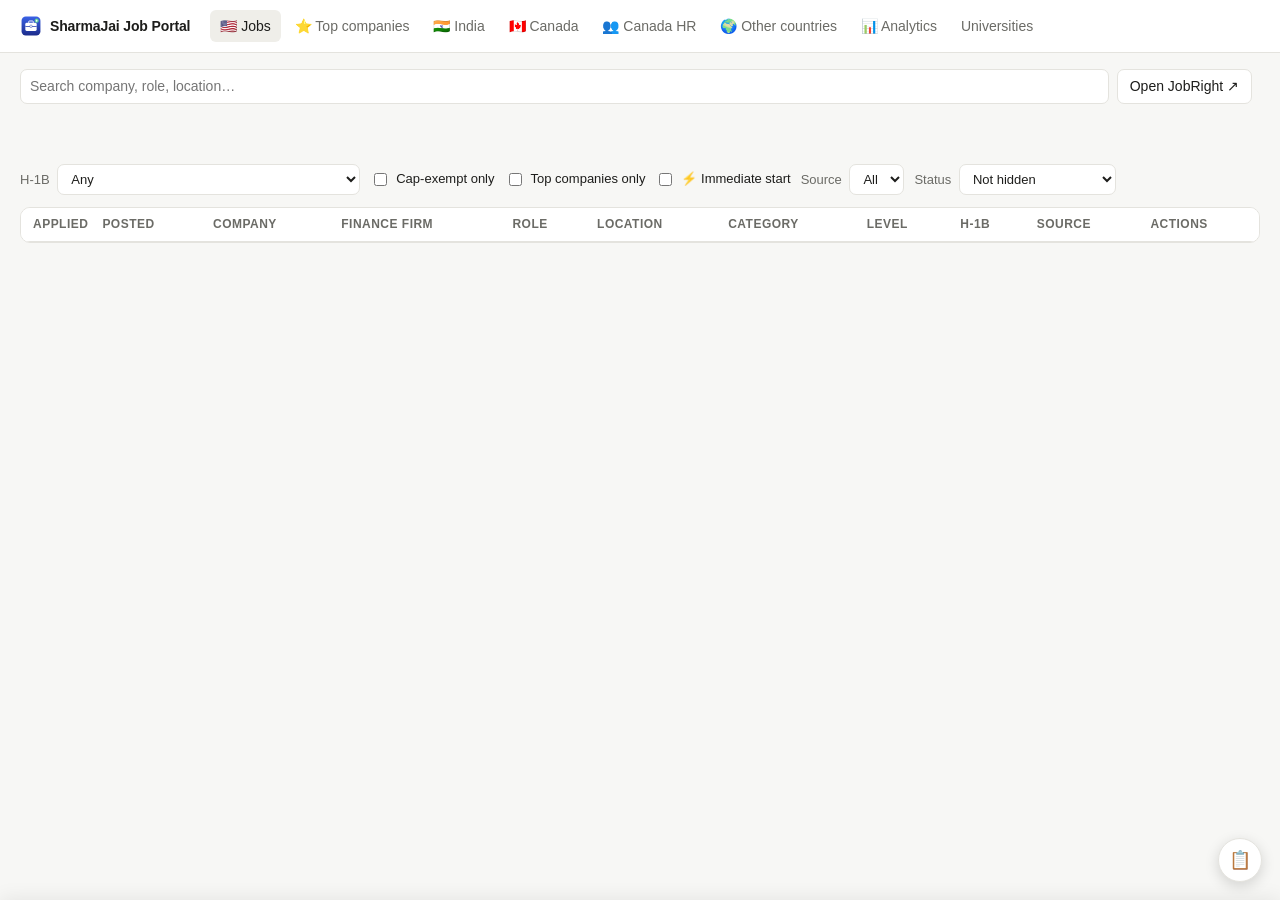
==== commit 87b6d777: "Add 64 hospital/pharma/AI-bio and self-driving/robotics/space employers; Ask tab is ChatGPT-only via" ====
--- a/static/index.html
+++ b/static/index.html
@@ -51,7 +51,7 @@
     <button data-tab="handshake" class="admin-only">🤝 Handshake</button>
     <button data-tab="analytics">📊 Analytics</button>
     <button data-tab="unis">Universities</button>
-    <button data-tab="ask" class="admin-only">Ask All LLMs</button>
+    <button data-tab="ask" class="admin-only">🤖 Ask ChatGPT</button>
     <button data-tab="users" class="admin-only">👤 Users</button>
     <button data-tab="settings" class="admin-only">Settings</button>
   </nav>
@@ -176,13 +176,13 @@
 <section id="tab-ask" class="tab">
   <div class="ask">
     <div class="templates" id="templates"></div>
-    <textarea id="ask-system" rows="2" placeholder="System prompt (optional)"></textarea>
-    <textarea id="ask-prompt" rows="7" placeholder="Ask ChatGPT, Claude and the others the same thing…"></textarea>
+    <textarea id="ask-prompt" rows="12" placeholder="Ask ChatGPT anything, or pick a template above and paste in the job description…"></textarea>
     <div class="row">
-      <div id="ask-providers" class="row"></div>
-      <button id="ask-go" class="primary">Ask all</button>
-    </div>
-    <div id="ask-out" class="grid"></div>
+      <button id="ask-go" class="primary">Ask ChatGPT ↗</button>
+      <button id="ask-copy">Copy prompt</button>
+      <span class="muted">Opens chatgpt.com in a new tab on your own ChatGPT Pro account — nothing extra to pay.
+        Long prompts are copied instead: press ⌘V there.</span>
+    </div>
   </div>
 </section>
 
@@ -191,7 +191,7 @@
   <h2>Users</h2>
   <p class="muted">Only you can create accounts. Each person signs in with the username and password you give them,
     sees the job tabs and their own Analytics, and marks applied / wait / decline for themselves. They can change
-    their password from the 🔑 button. Phone alerts, Settings, LinkedIn fetches and Ask All LLMs stay yours.</p>
+    their password from the 🔑 button. Phone alerts, Settings, LinkedIn fetches and Ask ChatGPT stay yours.</p>
   <form id="user-form" class="user-form" autocomplete="off">
     <input id="nu-name" placeholder="Username (e.g. priya)" required pattern="[A-Za-z0-9._-]{3,32}" autocapitalize="none" spellcheck="false">
     <input id="nu-email" type="email" placeholder="Email (optional, can sign in with it)" autocapitalize="none" spellcheck="false">
@@ -205,10 +205,6 @@
 
 <section id="tab-settings" class="tab">
   <div class="settings">
-    <h3>AI models</h3>
-    <div id="set-llms"></div>
-    <p class="muted">Keys live in <code>.env</code> in the project folder (restart the portal after editing). ChatGPT Plus / Claude Pro don't include API access — without keys, use the copy &amp; paste mode.</p>
-
     <h3>GitHub job lists</h3>
     <ul id="set-sources" class="list"></ul>
     <div class="row">
--- a/static/style.css
+++ b/static/style.css
@@ -269,12 +269,41 @@
 @media (max-width: 760px) { .tiles { grid-template-columns: repeat(2, 1fr); } .an-grid { grid-template-columns: 1fr; } }
 
 /* login page */
-.login-body { min-height: 100vh; display: grid; place-items: center; padding: 16px; }
-.login-card { background: var(--panel); border: 1px solid var(--line); border-radius: 14px; padding: 28px; width: min(380px, 100%); display: grid; gap: 8px; }
-.login-card .brand { font-size: 20px; }
-.login-card input { padding: 9px 11px; }
-.login-card button { margin-top: 10px; padding: 9px; }
-.login-card p { margin: 0; min-height: 18px; }
+/* The animated pixel-art room fills the screen; a Spotlight-style field floats at the top, fully transparent. */
+/* fixed to the window: the page never scrolls, the picture always fills it */
+.login-html { height: 100%; overflow: hidden; background: #120c1c; }  /* own background, so the body paints the picture itself */
+.login-body { position: fixed; inset: 0; margin: 0; padding: 0; overflow: hidden;
+  background: #120c1c url("login-bg.gif?v=2") 32% center / cover no-repeat; image-rendering: pixelated; }
+.spot { position: absolute; top: 40px; left: 50%; transform: translateX(-50%); width: min(652px, calc(100% - 32px));
+  margin: 0; image-rendering: auto; }
+.spot-row { display: flex; align-items: center; gap: 14px; }
+.spot-field { flex: 1; min-width: 0; height: 58px; display: flex; align-items: center; padding: 0 24px; border-radius: 999px;
+  background: transparent; border: 1.5px solid rgba(255, 255, 255, .78); box-shadow: 0 0 0 1px rgba(0, 0, 0, .25);
+  transition: background .2s, border-color .2s; }
+.spot-field:focus-within { background: rgba(200, 172, 255, .16); border-color: rgba(222, 202, 255, .95); }  /* light purple while typing */
+.spot .spot-input, .spot .spot-input:focus { width: 100%; border: 0; outline: none; padding: 0; background: transparent;
+  color: #efe4ff; font-size: 22px; caret-color: #e2d0ff; text-shadow: 0 1px 6px rgba(0, 0, 0, .6); border-radius: 0; }
+.spot .spot-input::placeholder { color: rgba(239, 228, 255, .8); }
+/* Browsers paint saved-password fields dark: keep them see-through and light purple instead */
+.spot .spot-input:-webkit-autofill, .spot .spot-input:-webkit-autofill:hover, .spot .spot-input:-webkit-autofill:focus,
+.spot .spot-input:autofill { -webkit-text-fill-color: #efe4ff; -webkit-background-clip: text; background-clip: text;
+  transition: background-color 600000s 0s, color 600000s 0s; box-shadow: none; }
+.spot-go { flex: none; width: 58px; height: 58px; padding: 0; border-radius: 50%; display: grid; place-items: center;
+  background: rgba(255, 255, 255, .12); border: 1.5px solid rgba(255, 255, 255, .78); color: rgba(255, 255, 255, .92);
+  cursor: pointer; transition: background .15s, transform .15s; }
+.spot-go:hover { background: rgba(255, 255, 255, .2); }
+.spot-go:active { transform: scale(.94); }
+.spot-go:disabled { opacity: .6; cursor: wait; }
+.spot-msg { min-height: 20px; margin: 10px 0 0 26px; color: #fff; font-size: 14px; text-shadow: 0 1px 6px rgba(0, 0, 0, .8); }
+.shake { animation: spot-shake .35s; }
+@keyframes spot-shake { 20%, 60% { transform: translateX(-8px); } 40%, 80% { transform: translateX(8px); } }
+@media (max-width: 700px) {
+  .spot { top: 28px; }
+  .spot-row { gap: 10px; }
+  .spot-field { height: 50px; padding: 0 18px; }
+  .spot-input { font-size: 18px; }
+  .spot-go { width: 50px; height: 50px; }
+}
 #signout { font-size: 12px; padding: 3px 9px; }
 
 .brand { display: inline-flex; align-items: center; gap: 8px; }
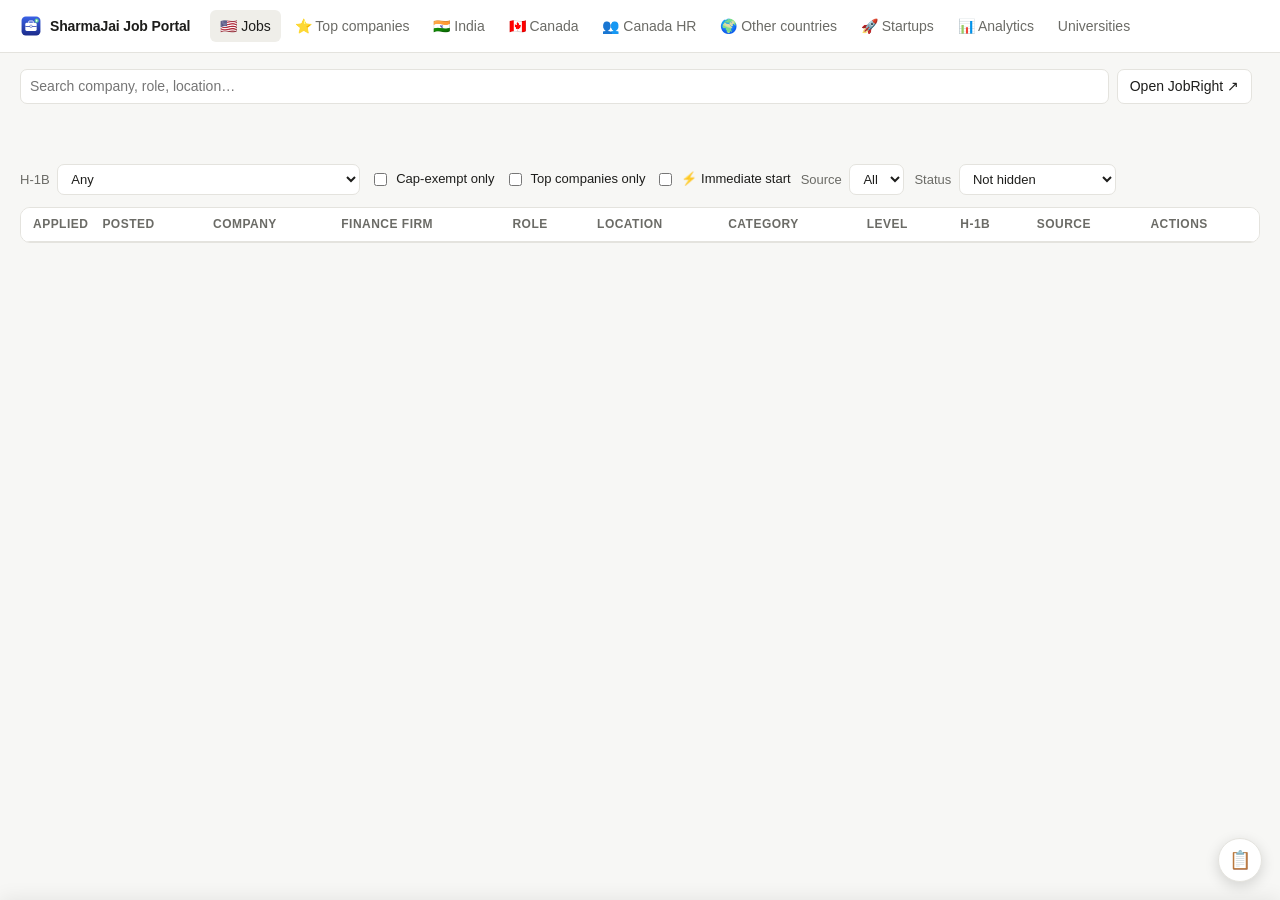
==== commit cf72691d: "Startup radar tab (every user): daily scan of YC, SEC Form D filings, funding news and Launch HN - S" ====
--- a/static/index.html
+++ b/static/index.html
@@ -49,6 +49,8 @@
     <button data-tab="canhr">👥 Canada HR</button>
     <button data-tab="world">🌍 Other countries</button>
     <button data-tab="handshake" class="admin-only">🤝 Handshake</button>
+    <button data-tab="opt" class="admin-only">⏱️ Part-time / Contract</button>
+    <button data-tab="startups">🚀 Startups</button>
     <button data-tab="analytics">📊 Analytics</button>
     <button data-tab="unis">Universities</button>
     <button data-tab="ask" class="admin-only">🤖 Ask ChatGPT</button>
@@ -146,6 +148,46 @@
 </section>
 
 <!-- ============================ UNIVERSITIES ============================ -->
+<!-- ============================ STARTUPS ============================ -->
+<section id="tab-startups" class="tab">
+  <div class="su-head">
+    <div>
+      <h2>🚀 Startup radar</h2>
+      <p class="muted" id="su-sub">Loading…</p>
+    </div>
+    <button id="su-scan" class="admin-only" title="Run the daily scan now (YC, SEC filings, news)">Scan now</button>
+  </div>
+  <div id="su-trends" class="su-trends"></div>
+  <div class="toolbar">
+    <input id="su-q" type="search" placeholder="Search startups, founders, what they build (e.g. agents, payments, robotics, Boston)…">
+    <select id="su-sort">
+      <option value="recent">Newest activity</option><option value="amount">Biggest raise</option>
+      <option value="team">Largest team</option><option value="name">Name</option>
+    </select>
+    <label class="check"><input type="checkbox" id="su-hiring"> Hiring now</label>
+    <label class="check"><input type="checkbox" id="su-jobs"> Has jobs in the portal</label>
+    <span id="su-count" class="muted"></span>
+  </div>
+  <div class="filters">
+    <div class="chips" id="su-stage"></div>
+    <div class="chips" id="su-cat"></div>
+    <div class="chips" id="su-src"></div>
+    <div class="chips" id="su-age"></div>
+  </div>
+  <div class="su-layout">
+    <div>
+      <div id="su-list" class="su-list"></div>
+      <button id="su-more" class="hidden">Show more</button>
+    </div>
+    <aside class="su-side">
+      <h3>📰 Live feed</h3>
+      <div id="su-news" class="su-news"></div>
+      <h3>⭐ Pages worth following</h3>
+      <ul id="su-rec" class="su-rec"></ul>
+    </aside>
+  </div>
+</section>
+
 <section id="tab-unis" class="tab">
   <div class="uni-head">
     <div>
--- a/static/style.css
+++ b/static/style.css
@@ -381,3 +381,41 @@
 .hs-panel ol { margin: 0 0 8px; padding-left: 20px; line-height: 1.9; }
 .hs-panel textarea { width: 100%; box-sizing: border-box; font: inherit; font-size: 13px; }
 #hs-bookmarklet { cursor: grab; }
+/* part-time / contract tab */
+.tag.jt { color: var(--accent); font-weight: 600; }
+.contacts { font-size: 12px; display: inline-flex; gap: 10px; flex-wrap: wrap; margin-top: 2px; }
+#region-head .chips { display: flex; gap: 6px; flex-wrap: wrap; margin: 6px 0; }
+/* startup radar */
+.su-head { display: flex; justify-content: space-between; align-items: flex-start; gap: 12px; }
+.su-head h2 { margin: 0 0 4px; }
+.su-trends { display: grid; grid-template-columns: 2fr 1fr; gap: 12px; margin: 12px 0; }
+.su-trend h3 { margin: 0 0 4px; font-size: 15px; }
+.su-bar { display: grid; grid-template-columns: 190px 1fr 40px; align-items: center; gap: 8px; width: 100%; border: 0; background: none; padding: 3px 0; text-align: left; }
+.su-bar i { display: block; height: 10px; border-radius: 99px; background: var(--accent); opacity: .75; }
+.su-bar b { text-align: right; font-variant-numeric: tabular-nums; }
+.su-bar:hover span { text-decoration: underline; }
+.su-big { padding: 4px 0; border-bottom: 1px solid var(--line); font-size: 13px; }
+.su-layout { display: grid; grid-template-columns: minmax(0, 1fr) 330px; gap: 16px; align-items: start; }
+.su-list { display: grid; gap: 10px; }
+.su-card { display: grid; gap: 5px; }
+.su-top { display: flex; flex-wrap: wrap; gap: 6px; align-items: center; }
+.su-name { font-size: 16px; }
+.su-desc { font-size: 13px; display: -webkit-box; -webkit-line-clamp: 2; -webkit-box-orient: vertical; overflow: hidden; }
+.su-meta, .su-links, .su-people { font-size: 13px; display: flex; flex-wrap: wrap; gap: 6px 10px; align-items: center; }
+.su-person { display: inline-flex; gap: 6px; align-items: baseline; padding-right: 8px; border-right: 1px solid var(--line); }
+.su-load { font-size: 12px; padding: 3px 9px; }
+.tag.su-st.early { color: var(--good); }
+.tag.su-st.second { color: var(--accent); }
+.tag.su-st.advanced { color: var(--warn); }
+.su-side { position: sticky; top: 70px; max-height: calc(100vh - 90px); overflow-y: auto; background: var(--panel); border: 1px solid var(--line); border-radius: 10px; padding: 10px 14px; }
+.su-side h3 { font-size: 14px; margin: 8px 0; }
+.su-item { padding: 6px 0; border-bottom: 1px solid var(--line); font-size: 13px; }
+.su-rec { padding-left: 18px; font-size: 13px; margin: 0; }
+.su-rec li { margin-bottom: 6px; }
+@media (max-width: 900px) {
+  .su-trends, .su-layout { grid-template-columns: 1fr; }
+  .su-side { position: static; max-height: none; }
+  .su-bar { grid-template-columns: 130px 1fr 34px; }
+}
+.su-card, .su-trend { margin: 0; padding: 12px 14px; }
+.toolbar #su-q { flex: 1; min-width: 220px; }
